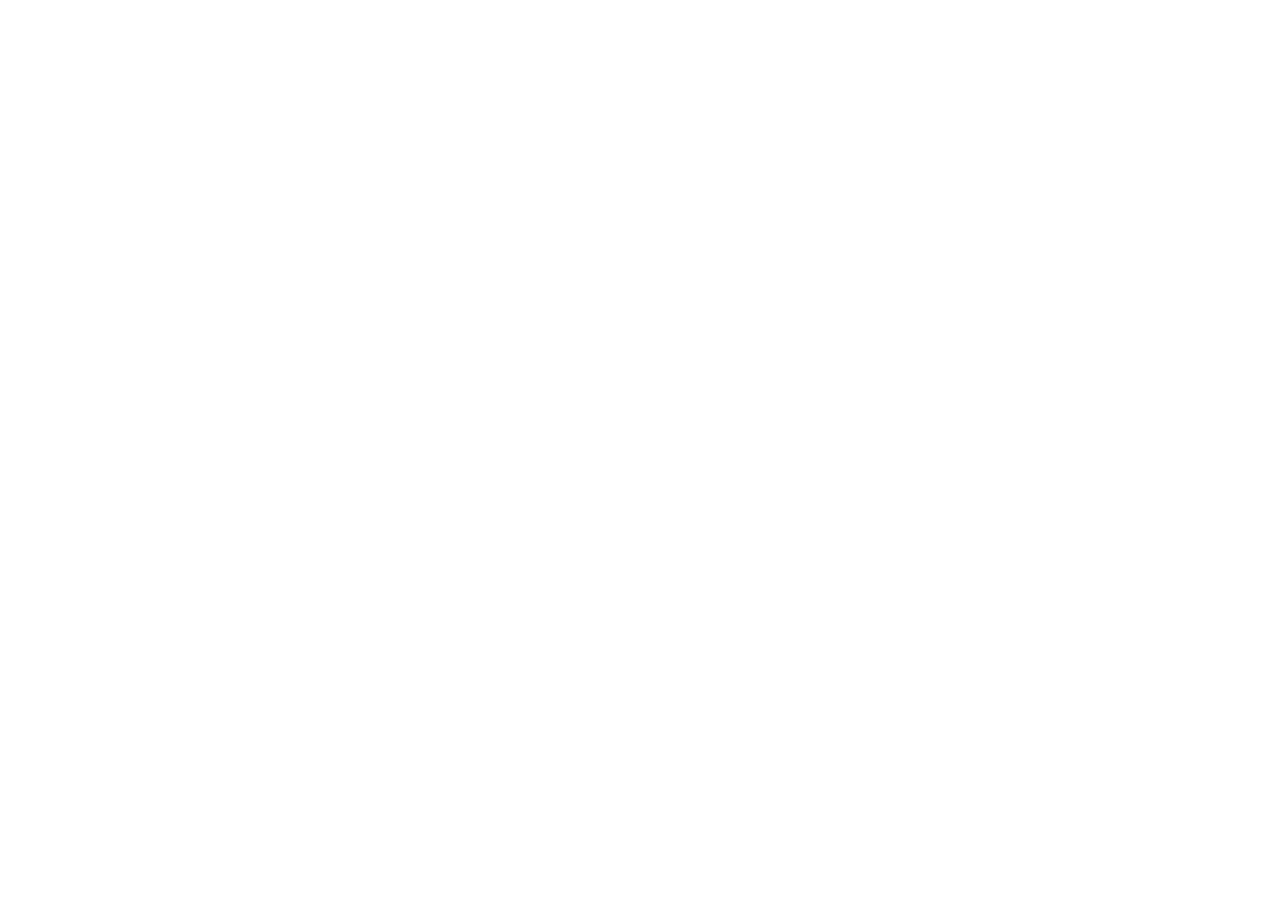
==== 01-quiz-game/index.html @ ab176a7a "feat: first project quiz game" ====
<!doctype html>
<html lang="en">
  <head>
    <meta charset="UTF-8" />
    <meta name="viewport" content="width=device-width, initial-scale=1.0" />
    <title>01 Quiz Game</title>
    <link rel="stylesheet" href="main.css" />
  </head>
  <body>
    <script src="script.js"></script>
  </body>
</html>
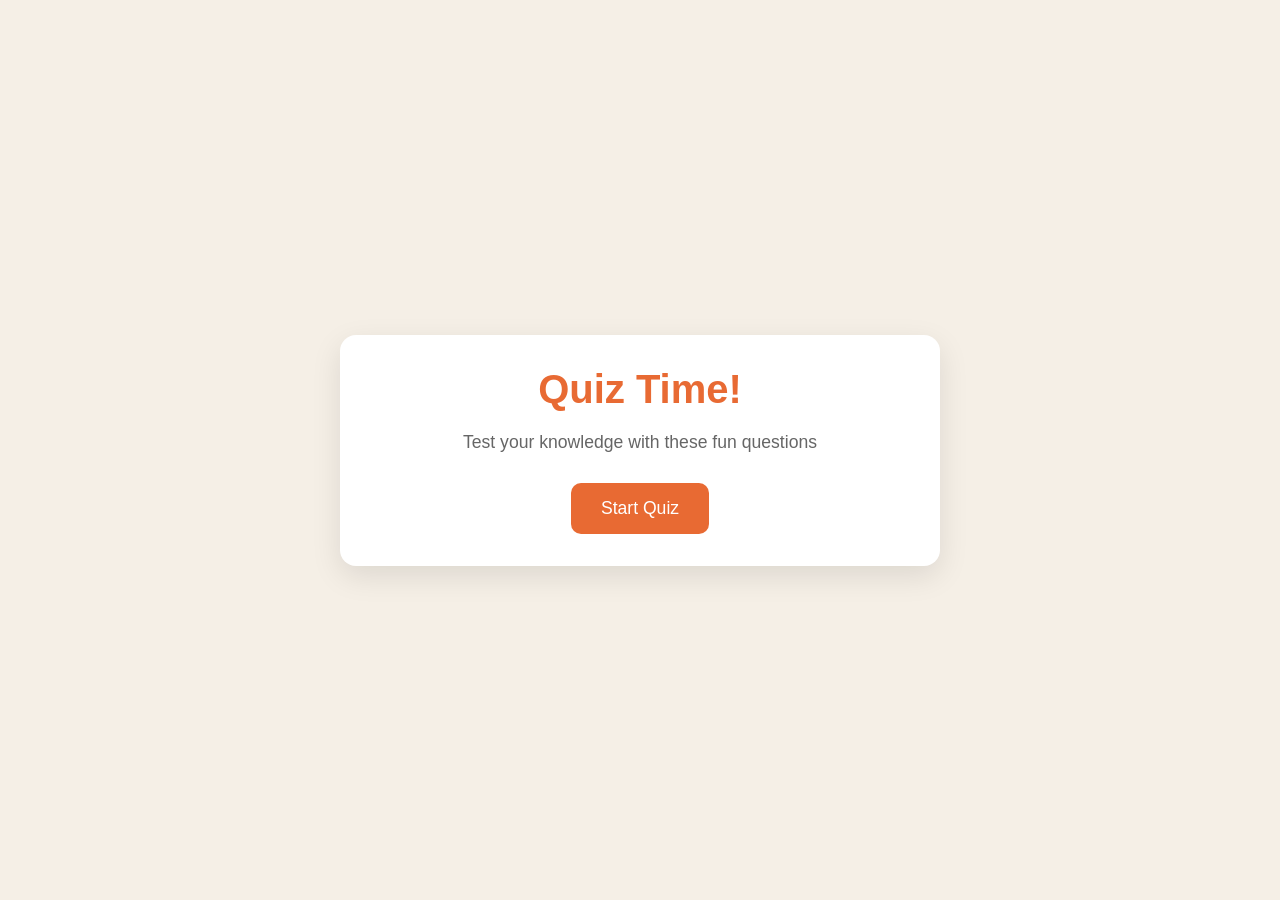
==== commit 8e7dafda: "feat: project quiz ok done" ====
--- a/01-quiz-game/index.html
+++ b/01-quiz-game/index.html
@@ -7,6 +7,48 @@
     <link rel="stylesheet" href="main.css" />
   </head>
   <body>
+    <section class="container">
+      <div class="screen active" id="start-screen">
+        <h1>Quiz Time!</h1>
+        <p>Test your knowledge with these fun questions</p>
+        <button id="start-btn">Start Quiz</button>
+      </div>
+
+      <div class="screen" id="quiz-screen">
+        <div class="quiz-header">
+          <h2 id="question-text">Question goes here</h2>
+          <div class="quiz-info">
+            <p>
+              Question <span id="current-question">1</span> of
+              <span id="total-questions">5</span>
+            </p>
+
+            <p>Score: <span id="score">0</span></p>
+          </div>
+        </div>
+
+        <div id="answers-container" class="answers-container">
+          <!-- Answer buttons will be insterted here from our js code later at some point -->
+        </div>
+
+        <div class="progress-bar">
+          <div id="progress" class="progress"></div>
+        </div>
+      </div>
+
+      <div id="result-screen" class="screen">
+        <h1>Quiz Results</h1>
+        <div class="result-info">
+          <p>
+            You scored <span id="final-score">0</span> out of
+            <span id="max-score">5</span>
+          </p>
+
+          <div id="result-message">Good job!</div>
+        </div>
+        <button id="restart-btn">Restart Quiz</button>
+      </div>
+    </section>
     <script src="script.js"></script>
   </body>
 </html>
--- a/01-quiz-game/main.css
+++ b/01-quiz-game/main.css
@@ -0,0 +1,157 @@
+* {
+  margin: 0;
+  padding: 0;
+  box-sizing: border-box;
+}
+
+body {
+  background-color: #f5efe6;
+  display: flex;
+  justify-content: center;
+  align-items: center;
+  min-height: 100vh;
+  padding: 1rem;
+  font-family: sans-serif;
+}
+
+.container {
+  background-color: #ffffff;
+  border-radius: 1rem;
+  box-shadow: 0 10px 30px rgba(0, 0, 0, 0.1);
+  width: 100%;
+  max-width: 37.5rem;
+  overflow: hidden;
+  position: relative;
+}
+
+.screen {
+  display: none;
+  padding: 2rem;
+  text-align: center;
+}
+
+.screen.active {
+  display: block;
+}
+
+#start-screen h1 {
+  color: #e86a33;
+  margin-bottom: 1.25rem;
+  font-size: 2.5rem;
+}
+
+#start-screen p {
+  color: #666;
+  margin-bottom: 1.875rem;
+  font-size: 1.1rem;
+}
+
+.quiz-header {
+  margin-bottom: 2rem;
+}
+
+#question-text {
+  color: #333;
+  font-size: 1.5rem;
+  margin-bottom: 1rem;
+  line-height: 1.4;
+}
+
+.quiz-info {
+  display: flex;
+  justify-content: space-between;
+  color: #666;
+  margin-bottom: 0.625rem;
+}
+
+.answers-container {
+  display: flex;
+  flex-direction: column;
+  gap: 0.625rem;
+  margin-bottom: 1.5625rem;
+}
+
+.answers-btn {
+  background-color: #f8f0e5;
+  color: #333;
+  border: 2px solid #eadbc8;
+  border-radius: 0.625rem;
+  cursor: pointer;
+  text-align: left;
+  transition: all 0.3s ease;
+}
+
+.answers-btn:hover {
+  background-color: #eadbc8;
+  border-color: #dac0ae;
+}
+
+.answers-btn.correct {
+  background-color: #e6fff0;
+  border-color: #a3f0c4;
+  color: #28a745;
+}
+
+.answers-btn.incorrect {
+  background-color: #fff0f0;
+  border-color: #ffbdbd;
+  color: #dc3545;
+}
+
+.progress-bar {
+  height: 0.625rem;
+  background-color: #f8f0ef;
+  border-radius: 0.3125rem;
+  overflow: hidden;
+  margin-top: 1.25rem;
+}
+
+.progress {
+  height: 100%;
+  background-color: #e86a33;
+  width: 0%;
+  transition: width 0.3s ease;
+}
+
+#result-screen h1 {
+  color: #e86a33;
+  margin-bottom: 1.875rem;
+}
+
+.result-info {
+  background-color: #f8f0e5;
+  border-radius: 0.625rem;
+  padding: 1.25rem;
+  margin-bottom: 1.875rem;
+}
+
+.result-info p {
+  font-size: 1.2rem;
+  color: #333;
+  margin-bottom: 1rem;
+}
+
+button {
+  background-color: #e86a33;
+  color: #ffffff;
+  border: none;
+  border-radius: 0.625rem;
+  padding: 0.9375rem 1.875rem;
+  font-size: 1.1rem;
+  cursor: pointer;
+  transition: background-color 0.3s ease;
+}
+
+button:hover {
+  background-color: #d45b28;
+}
+
+@media (max-width: 500px) {
+  .screen {
+    padding: 1rem;
+  }
+
+  #start-screen h1 {
+    font-size: 2rem;
+  }
+}
